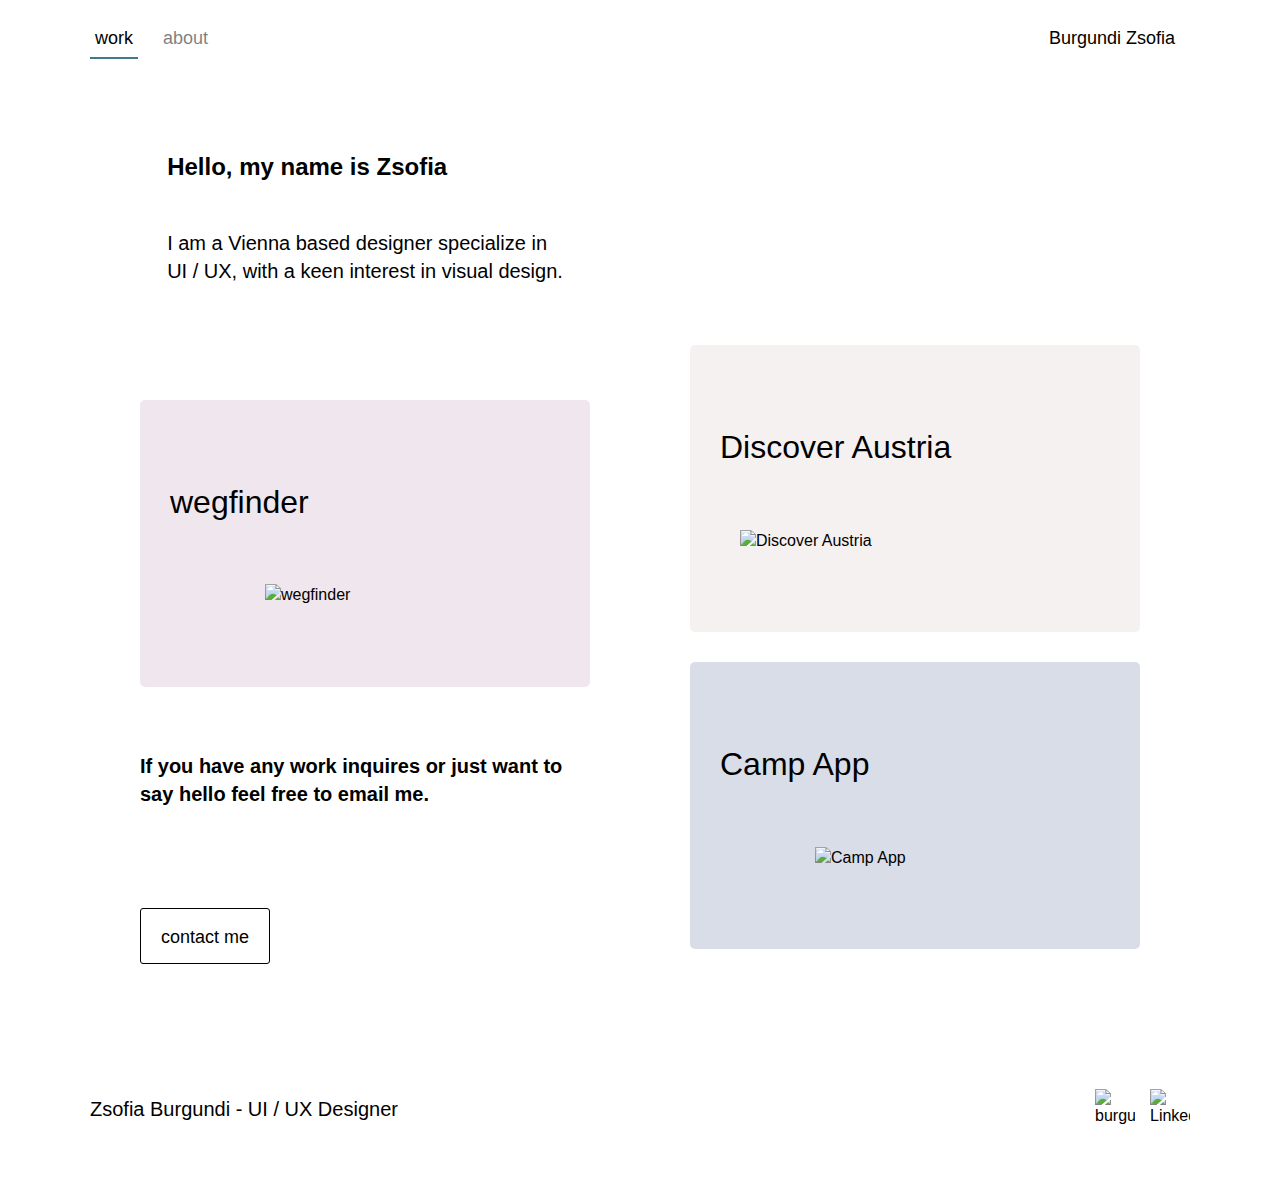
==== index.html @ 1b9f6c35 "updates" ====
<!DOCTYPE html>
<html lang="en">
<title>Portfolio | Zsofia Burgundi</title>
<meta http-equiv="Content-Type" content="text/html; charset=utf-8">
<meta http-equiv="X-UA-Compatible" content="IE=Edge,chrome=1">
<meta name="viewport" content="width=device-width, initial-scale=1.0">
<meta name="author" content="Burgundi Zsofia">
<meta name="description" content="I'm Burgundi Zsofia UI/UX designer. This page contains my portfolio.">
<link rel="stylesheet" type="text/css" href="basic.css">
<body>

    <nav>
        <section>
            <a href="index.html" class="active">Work</a>
            <a href="about.html">About</a>
            <a href="index.html">Burgundi Zsofia</a>
        </section>
    </nav>

    <main class="work">
        <section>
            <div class="left-column">
                <div class="heading">
                    <h1>
                        Hello, my name is Zsofia
                    </h1>
                    <p>
                        I am a Vienna based designer specialize in <br> UI / UX,
                        with a keen interest in visual design.
                    </p>
                </div>
                <a href="wegfinder.html" class="tile" style="background-color: #EFE7ED">
                    <h3>
                        wegfinder
                    </h3>
                    <img class="device" src="assets/images/wegfinder/mobile-work.png" alt="wegfinder" />
                </a>
                <div class="contact">
                    <h3>
                        If you have any work inquires or just want to say hello feel free to email me.
                    </h3>
                    <a href="mailto:burgundizs@gmail.com" class="button">
                        contact me
                    </a>
                </div>
            </div>
            <div class="right-column">
                <a href="discoveraustria.html" class="tile" style="background-color: #F5F1F1">
                    <h3>
                        Discover Austria
                    </h3>
                    <img src="assets/images/discover-austria/mac-main.png" alt="Discover Austria" />
                </a>
                <a href="campapp.html" class="tile" style="background-color: rgba(178,188,209,0.5)">
                    <h3>
                        Camp App
                    </h3>
                    <img class="device" src="assets/images/camp-app/mobile-work.png" alt="Camp App" />
                </a>
            </div>
        </section>
    </main>
    <footer>
        <section>
            <p>
                Zsofia Burgundi - <span>UI / UX Designer</span>
            </p>
            <a href="mailto:burgundizs@gmail.com">
                <img src="assets/svgs/email.svg" alt="burgundizs@gmail.com"/>
            </a>
            <a href="https://www.linkedin.com/in/zsofia-burgundi-3478b8154/" target="_blank">
                <img src="assets/svgs/linkedin.svg" alt="LinkedIn"/>
            </a>
        </section>
    </footer>
</body>
</html>
<script src="basic.js"></script>
---- basic.css ----
@font-face {
    font-family: WorkSans;
    src: url('./font/WorkSans-Regular.ttf');
    font-weight: normal; /*Regular*/
}
@font-face {
    font-family: WorkSans;
    src: url('./font/WorkSans-Medium.ttf');
    font-weight: bold; /*Medium*/
}

@font-face {
    font-family: WorkSans;
    src: url('./font/WorkSans-Light.ttf');
    font-weight: lighter; /*light*/
}


* {
    box-sizing: border-box;
}

html, 
body {
    margin: 0;
    padding: 0;
    background-color: white;
}

body {
    width: 100%;
    font-family: WorkSans, Helvetica, sans-serif;
    font-weight: normal;
}

h1, h2, h3, p, span, a {
    margin: 0;
    padding: 0;
    color: #000000;
    line-height: 140%;
    -webkit-font-smoothing: antialiased;
}

a {
    text-decoration: none;
}

nav, main, footer {
    padding-right: 20px;
    padding-left: 20px;
}
nav > section,
main > section,
main.work > section,
footer > section {
    max-width: 1100px;
    width: 100%;
    display: flex;
    position: relative;
}

.mb-30 {
    margin-bottom: 30px;
}

.mb-50 {
    margin-bottom: 50px;
}

/* NAVIGATION */

nav {
    width: 100%;
    background-color: white;
    position: fixed;
    top: 0;
    left: 0;
    z-index: 99;
    min-height: 80px;
    display: flex;
    align-items: center;
    justify-content: center;
    transition: all 0.3s ease-in-out;
}

nav.active {
    box-shadow: 0 0px 20px 0 rgba(0,0,0,0.1);
}

nav section {
    align-items: center;
}

nav a {
    font-size: 18px;
    text-transform: lowercase;
    text-decoration: none;
    transition: all 0.2s ease-in-out;
    color: #000000;
    opacity: 0.5;
    padding: 5px;
    margin: 5px 10px;
    border-bottom: 2px solid transparent;
    cursor: pointer;
}

nav a:hover,
nav a.active,
nav a:last-child {
    opacity: 1;
}

nav a.active {
    border-color: #437a8a;
}

nav a:first-child {
    margin-left: 0;
}
nav a:last-child {
    margin-left: auto;
    text-transform: none;
    text-align: right;
}


/* MAIN */

main {
    width: 100%;
    margin-top: 80px;
    display: flex;
    justify-content: center;
}

main section {
    padding-right: 25%;
    display: flex;
    flex-direction: column;
}

main .heading {
    margin: 70px 0 100px 0;
}
main .heading h1 {
    font-size: 24px;
    margin-bottom: 45px;
}

main .heading p {
    font-size: 20px;
    font-weight: normal;
}
main h3 {
    font-size: 20px;
    font-weight: bold;
}

main p {
    font-size: 16px;
}

.button {
    -webkit-appearance: none;
    font-weight: normal;
    background-color: white;
    color: #000000;
    border: 1px solid #000000;
    border-radius: 3px;
    font-size: 18px;
    line-height: 56px;
    height: 56px;
    padding: 0 20px;
    resize: none;
    cursor: pointer;
    display: inline-block;
    white-space: nowrap;
    overflow: visible;
    text-align: center;
    text-decoration: none;
}

/* ABOUT */

.about .links a {
    color: #437a8a;
    font-weight: bold;
}

/* WORK */


main.work section {
    padding-right: 0;
    flex-direction: row;
    flex-grow: 1;
}

main .left-column,
main .right-column {
    display: flex;
    flex-direction: column;
    align-items: center;
    flex-grow: 1;
    flex-shrink: 1;
    width: 100%;
    padding-right: 50px;
    padding-left: 50px;
}

main .right-column {
    padding-top: 250px;
}

.tile {
    display: flex;
    flex-direction: column;
    width: 100%;
    margin: 15px 0;
    transition: all 0.3s ease-in-out;
    border-radius: 5px;
    cursor: pointer;
    padding: 80px 30px;
    text-decoration: none !important;
}

.tile:hover {
    transform: perspective(1px) scale(1.03);
}

.tile h3 {
    color: black;
    font-size: 32px;
    margin-bottom: 60px;
    font-weight: lighter;
}

.tile img {
    align-self: center;
    width: 100%;
    height: auto;
    max-width: 350px;
}

.tile .device {
    max-width: 200px;
}

.contact {
    margin: 50px 0;
}

.contact h3 {
    margin-bottom: 100px;
}

/* ABOUT */

.photo {
    width: 60%;
    background-color: #F5F1F1;
    display: flex;
    justify-content: flex-end;
    align-items: flex-end;
    padding: 20px 20% 0 50px;
}

.photo img {
    height: auto;
    max-width: 235px;
    width: 100%;
}

.tools img {
    width: 46px;
    height: 46px;
    margin-right: 30px;
    margin-bottom: 10px;
}

.tools img:last-child {
    margin-right: 0;
}

/* FOOTER */

footer {
    display: flex;
    justify-content: center;
    margin: 70px 0;
}

footer section {
    align-items: center;
    flex-wrap: wrap;
}

footer p {
    flex-grow: 1;
    font-size: 20px;
    margin-right: 20px;
}

footer p span {
    white-space: nowrap;
}

footer a {
    display: flex;
    align-items: center;
    justify-content: center;
}
footer img {
    width: 40px;
    height: 40px;
    margin: 5px 0 5px 15px;
}


img.full-width {
    width: 100%;
    max-width: 800px;
    height: auto;
}

.devices  img {
    height: auto;
    margin-bottom: 20px;
    max-width: 170px;
    width: 100%;
    margin-right: 60px;
}
.devices img:last-child {
    margin-right: 0;
}

.cards {
    color: #D8D8D8;
    width: 30px;
    height: 48px;
    position: fixed;
    top: 145px;
    right: 15%;
    z-index: 9999;
    transform: scale(0);
    transition: all 0.5s cubic-bezier(.49,0,.27,1.88);
}

.cards.active {
    transform: scale(1);
}

.cards:hover {
    color: #437a8a;
}

@media only screen and (max-width: 600px) {
    main section {
        padding-right: 0;
    }

    main.work section {
        flex-direction: column;
    }

    main .right-column {
        padding-top: 0;
    }
    main .left-column,
    main .right-column {
        padding-right: 0;
        padding-left: 0;
    }
    .photo {
        width: 100%;
        justify-content: center;
    }

    .photo img {
        margin: 0;
    }

    .devices {
        text-align: center;
    }
    .devices  img {
        margin-right: 0;
    }
    .cards {
        background-color: white;
        border-radius: 100%;
        width: 50px;
        height: 50px;
        padding: 10px;
        display: flex;
        align-items: center;
        justify-content: center;
        top: 135px;
        right: 20px;
        box-shadow: 0 4px 8px 0 rgba(0,0,0,0.2);
    }
    footer img {
        margin-left: 0;
        margin-right: 15px;
    }
}
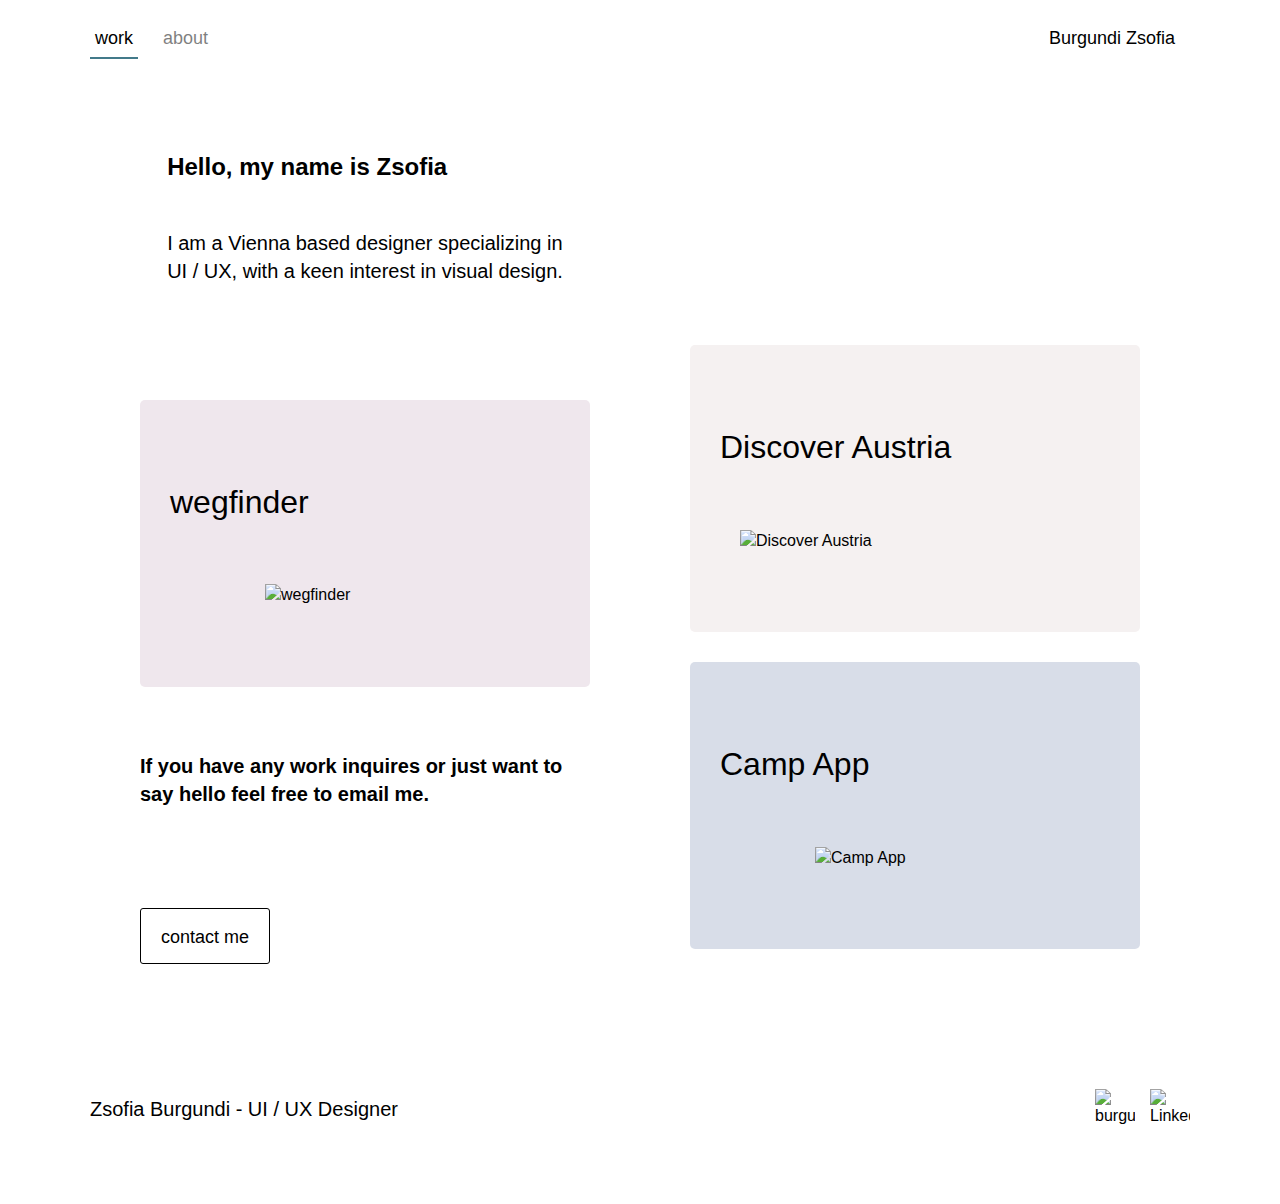
==== commit 3435a7fa: "Text udpate" ====
--- a/index.html
+++ b/index.html
@@ -7,13 +7,14 @@
 <meta name="author" content="Burgundi Zsofia">
 <meta name="description" content="I'm Burgundi Zsofia UI/UX designer. This page contains my portfolio.">
 <link rel="stylesheet" type="text/css" href="basic.css">
+<link rel="shortcut icon" href="assets/images/favicon.ico" type="image/x-icon">
 <body>
 
     <nav>
         <section>
-            <a href="index.html" class="active">Work</a>
+            <a href="/" class="active">Work</a>
             <a href="about.html">About</a>
-            <a href="index.html">Burgundi Zsofia</a>
+            <a href="/">Burgundi Zsofia</a>
         </section>
     </nav>
 
@@ -25,7 +26,7 @@
                         Hello, my name is Zsofia
                     </h1>
                     <p>
-                        I am a Vienna based designer specialize in <br> UI / UX,
+                        I am a Vienna based designer specializing in <br> UI / UX,
                         with a keen interest in visual design.
                     </p>
                 </div>
